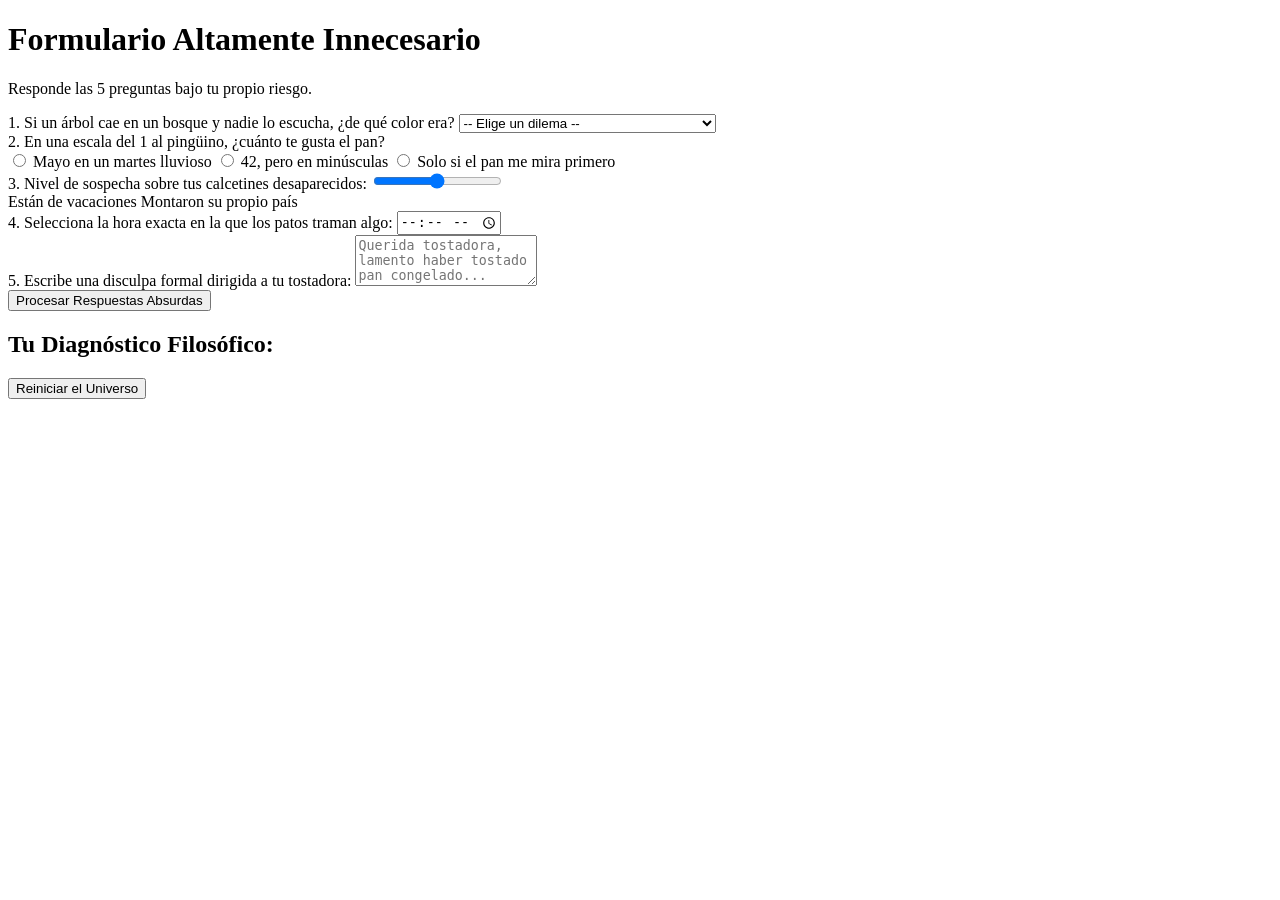
==== formulario.html @ 011d2d7a "Agrega la estructura del formulario altamente inecesario. Faltan estilos y script" ====
<!DOCTYPE html>
<html lang="es">
<head>
    <meta charset="UTF-8">
    <meta name="viewport" content="width=device-width, initial-scale=1.0">
    <title>Cuestionario Existencial Definitivo</title>
    <link rel="stylesheet" href="">
</head>
<body>

    <div class="container">
        <h1>Formulario Altamente Innecesario</h1>
        <p class="subtitle">Responde las 5 preguntas bajo tu propio riesgo.</p>

        <form id="absurdForm">
            
            <!-- Campo 1 -->
            <div class="form-group">
                <label for="q1">1. Si un árbol cae en un bosque y nadie lo escucha, ¿de qué color era?</label>
                <select id="q1" name="q1" required>
                    <option value="">-- Elige un dilema --</option>
                    <option value="A">Verde fluorescente con sabor a menta</option>
                    <option value="B">Infrarrojo pero con actitud</option>
                    <option value="C">Una ilusión óptica de los extraterrestres</option>
                </select>
            </div>

            <!-- Campo 2 -->
            <div class="form-group">
                <label>2. En una escala del 1 al pingüino, ¿cuánto te gusta el pan?</label>
                <div class="radio-group">
                    <label><input type="radio" name="q2" value="A" required> Mayo en un martes lluvioso</label>
                    <label><input type="radio" name="q2" value="B"> 42, pero en minúsculas</label>
                    <label><input type="radio" name="q2" value="C"> Solo si el pan me mira primero</label>
                </div>
            </div>

            <!-- Campo 3 -->
            <div class="form-group">
                <label for="q3">3. Nivel de sospecha sobre tus calcetines desaparecidos:</label>
                <input type="range" id="q3" name="q3" min="0" max="100" value="50">
                <div class="range-labels">
                    <span>Están de vacaciones</span>
                    <span>Montaron su propio país</span>
                </div>
            </div>

            <!-- Campo 4 -->
            <div class="form-group">
                <label for="q4">4. Selecciona la hora exacta en la que los patos traman algo:</label>
                <input type="time" id="q4" name="q4" required>
            </div>

            <!-- Campo 5 -->
            <div class="form-group">
                <label for="q5">5. Escribe una disculpa formal dirigida a tu tostadora:</label>
                <textarea id="q5" name="q5" rows="3" placeholder="Querida tostadora, lamento haber tostado pan congelado..." required></textarea>
            </div>

            <button type="submit" id="submitBtn">Procesar Respuestas Absurdas</button>
        </form>

        <!-- Área de Resultado -->
        <div id="result" class="hidden">
            <h2>Tu Diagnóstico Filosófico:</h2>
            <p id="resultText"></p>
            <button id="resetBtn">Reiniciar el Universo</button>
        </div>
    </div>

    <script src=""></script>
</body>
</html>
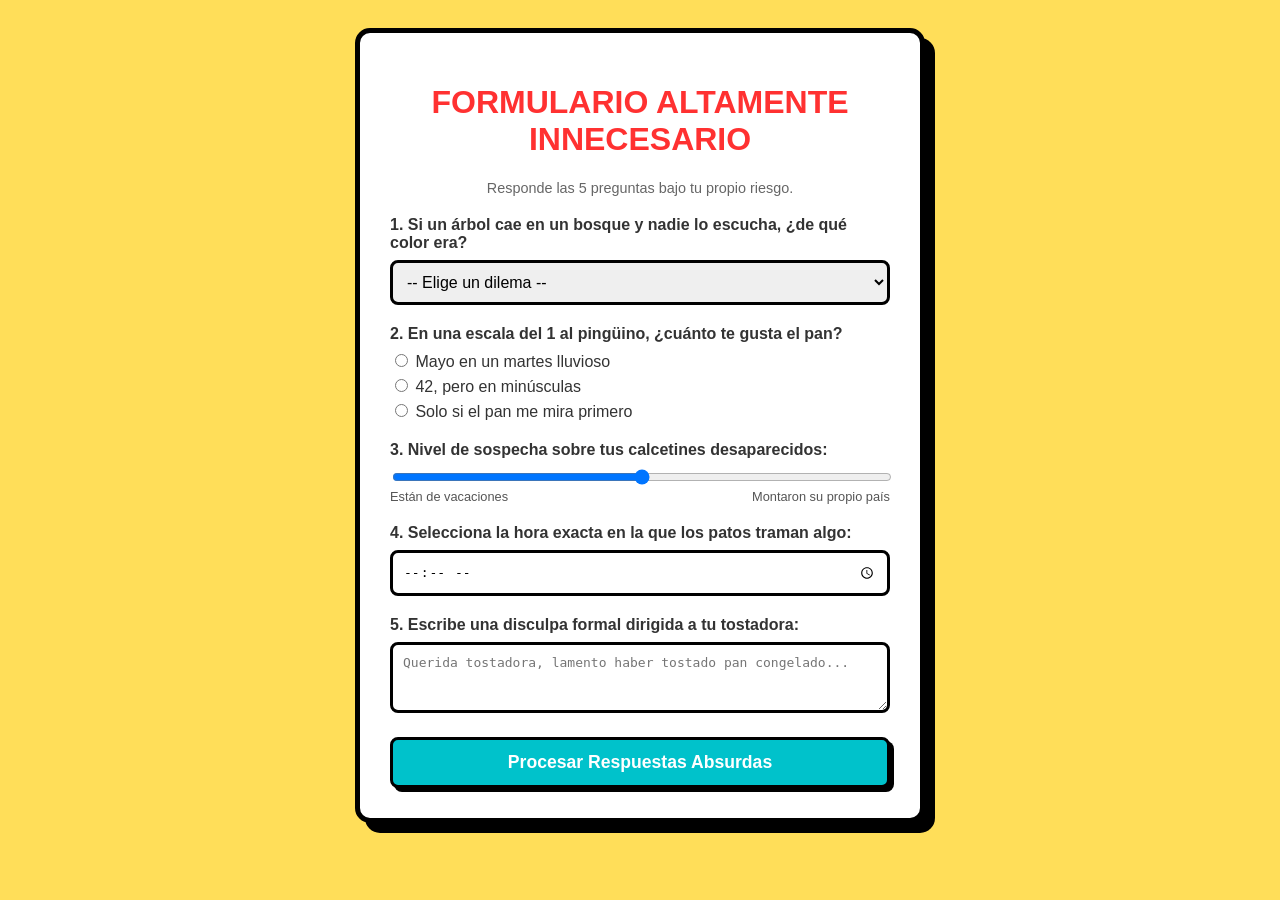
==== commit bf775801: "Agrega css y js del formulario. Se aragaron estilos y funcionalidad al formulario altamente inecesar" ====
--- a/formulario.html
+++ b/formulario.html
@@ -4,7 +4,7 @@
     <meta charset="UTF-8">
     <meta name="viewport" content="width=device-width, initial-scale=1.0">
     <title>Cuestionario Existencial Definitivo</title>
-    <link rel="stylesheet" href="">
+    <link rel="stylesheet" href="formulario.css">
 </head>
 <body>
 
@@ -68,6 +68,6 @@
         </div>
     </div>
 
-    <script src=""></script>
+    <script src="formulario.js"></script>
 </body>
 </html>
--- a/formulario.css
+++ b/formulario.css
@@ -0,0 +1,109 @@
+body {
+    font-family: 'Comic Sans MS', 'Chalkboard SE', sans-serif;
+    background-color: #ffde59;
+    color: #333;
+    display: flex;
+    justify-content: center;
+    padding: 20px;
+}
+
+.container {
+    background: #ffffff;
+    padding: 30px;
+    border-radius: 15px;
+    border: 5px solid #000;
+    box-shadow: 10px 10px 0px #000;
+    max-width: 500px;
+    width: 100%;
+}
+
+h1 {
+    color: #ff3131;
+    text-align: center;
+    text-transform: uppercase;
+}
+
+.subtitle {
+    text-align: center;
+    font-size: 0.9em;
+    color: #666;
+    margin-bottom: 20px;
+}
+
+.form-group {
+    margin-bottom: 20px;
+}
+
+label {
+    display: block;
+    font-weight: bold;
+    margin-bottom: 8px;
+}
+
+select, textarea, input[type="time"] {
+    width: 100%;
+    padding: 10px;
+    border: 3px solid #000;
+    border-radius: 8px;
+    font-size: 1em;
+    box-sizing: border-box;
+}
+
+input[type="range"] {
+    width: 100%;
+}
+
+.range-labels {
+    display: flex;
+    justify-content: space-between;
+    font-size: 0.8em;
+    color: #555;
+}
+
+.radio-group label {
+    font-weight: normal;
+    display: block;
+    margin-bottom: 5px;
+    cursor: pointer;
+}
+
+button {
+    width: 100%;
+    background-color: #00c2cb;
+    color: white;
+    font-weight: bold;
+    font-size: 1.1em;
+    padding: 12px;
+    border: 3px solid #000;
+    border-radius: 8px;
+    box-shadow: 4px 4px 0px #000;
+    cursor: pointer;
+    transition: transform 0.1s;
+}
+
+button:hover {
+    transform: translate(-2px, -2px);
+    box-shadow: 6px 6px 0px #000;
+}
+
+button:active {
+    transform: translate(2px, 2px);
+    box-shadow: 2px 2px 0px #000;
+}
+
+.hidden {
+    display: none;
+}
+
+#result {
+    margin-top: 20px;
+    padding: 15px;
+    background-color: #ff914d;
+    border: 3px solid #000;
+    border-radius: 8px;
+}
+
+#resetBtn {
+    background-color: #ff3131;
+    margin-top: 15px;
+}
